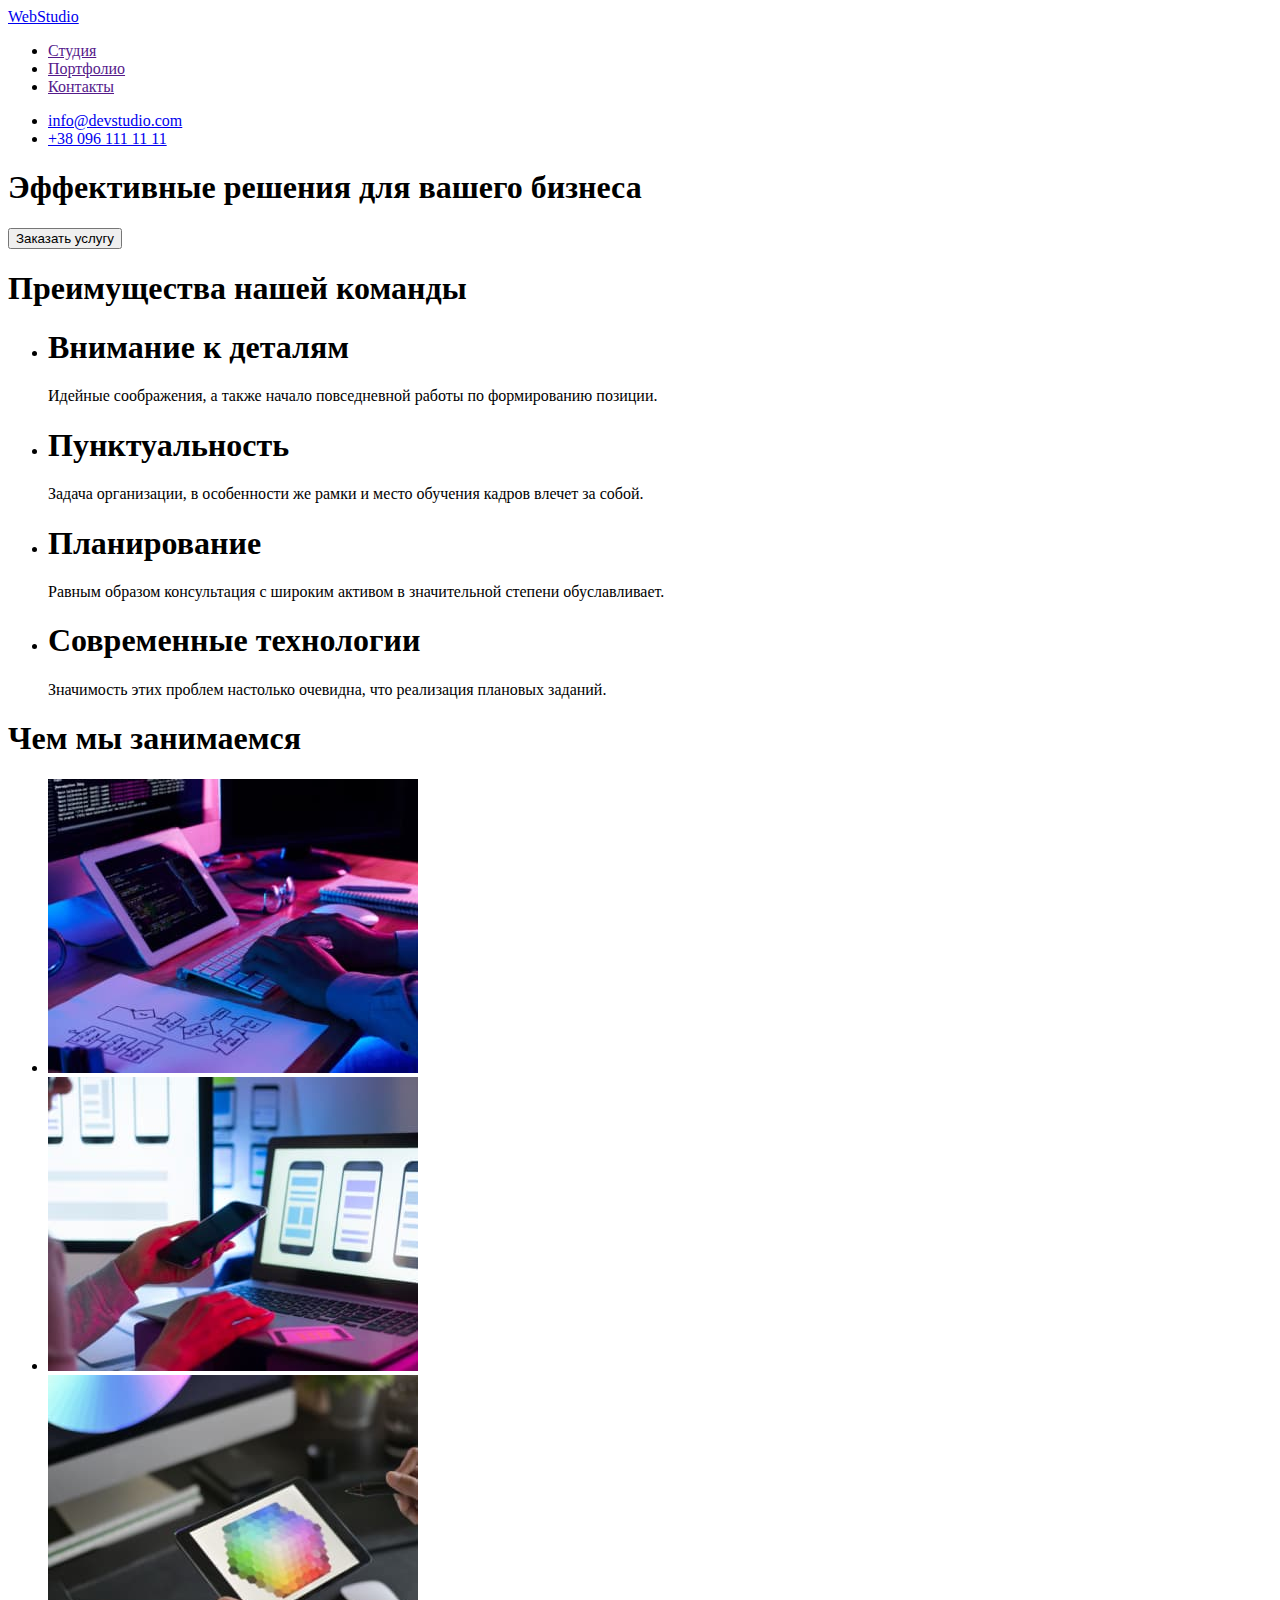
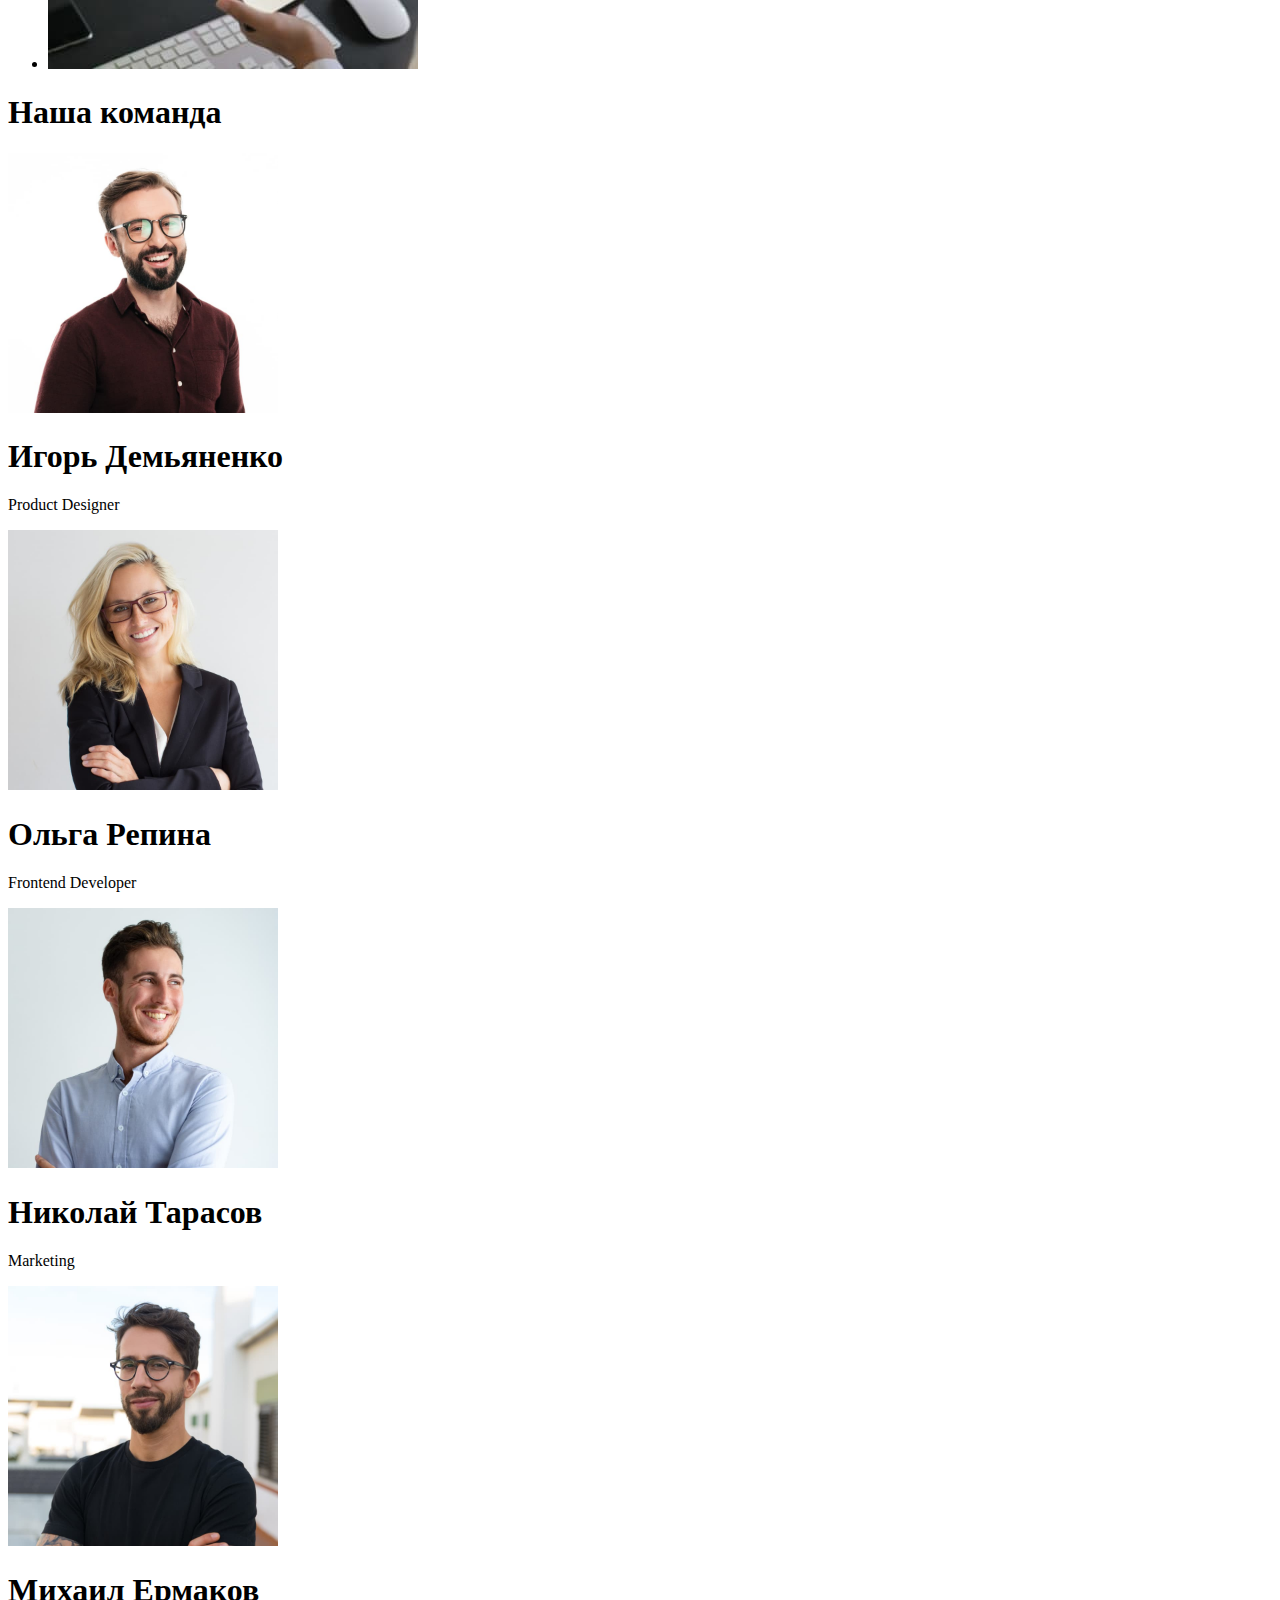
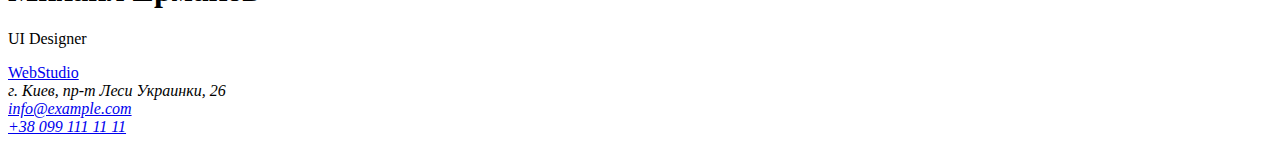
==== index.html @ 267cb359 "1 lesson commit" ====
<!DOCTYPE html>
<html lang="ru">
<head>
    <meta charset="UTF-8">
    <meta http-equiv="X-UA-Compatible" content="IE=edge">
    <meta name="viewport" content="width=device-width, initial-scale=1.0">
    <link href="css/style.css" rel="stylesheet" type="text/css">
    <title>Webstudio</title>
</head>
<body>
    <header>
        <a href="/index.html">WebStudio</a>
        <nav>
        <ul>
            <li><a href="">Студия</a></li>
            <li><a href="">Портфолио</a></li>
            <li><a href="">Контакты</a></li>
        </ul>
        </nav>
        <ul>
        <li><a href="mailto:info@devstudio.com">info@devstudio.com</a></li>
        <li><a href="tel:+38 096 111 11 11">+38 096 111 11 11</a></li>
    </header>
    <!--Начался hero-->
    <main>
<section>
    <h1>Эффективные решения для вашего бизнеса</h1>
    <button type="button">Заказать услугу</button>
</section>  
<section>
    <h1>Преимущества нашей команды</h1>
    <ul>
    <li>
        <h1>Внимание к деталям</h1>
        <p>Идейные соображения, а также начало повседневной работы по формированию позиции.</p>
        </li>
        <li>
            <h1>Пунктуальность</h1>
            <p>Задача организации, в особенности же рамки и место обучения кадров влечет за собой.</p>
            </li>
  <li>
      <h1>Планирование</h1> 
      <p>Равным образом консультация с широким активом в значительной степени обуславливает.</p>
      </li>
      <li>
          <h1>Современные технологии</h1>
          <p>Значимость этих проблем настолько очевидна, что реализация плановых заданий.</p>
          </li>
    </ul>
    </section>
    <section>
        <h1>Чем мы занимаемся</h1>
        <ul>
        <li>
            <img src="images/keyyboard.jpg" alt="Кто-то что-то печатает на клавиатуре"
            width="370">
            </li>
            <li>
                <img src="images/computer.jpg" alt="Кто-то работает за ноутбуком"
                width="370">
                </li>
                <li>
                    <img src="images/ipad.jpg" alt="Кто-то работает за планшетом"
                    width="370">
                    </li>
                    </section>
                    <section>
                        <h1>Наша команда</h1>
                        <li>
                            <img src="images/Man (1).jpg" alt="Мужчина"
                            width="270">
                            <h1>Игорь Демьяненко</h1>
                            <p>Product Designer</p>
                            </li>
                            <li>
                                <img src="images/Woman.jpg" alt="Женщина"
                                width="270">
                                <h1>Ольга Репина</h1>
                                <p>Frontend Developer</p>
                                </li>
                                <li>
                                    <img src="images/Second man.jpg" alt="Второй мужчина"
                                    width="270">
                                    <h1>Николай Тарасов</h1>
                                    <p>Marketing</p>
                    </li>
 <li>
     <img src="images/Third man.jpg" alt="Третий мужчина"
     width="270">
     <h1>Михаил Ермаков</h1>
     <p>UI Designer</p>
     </li>
     </section>
     </main>
     <footer>
        <a href="/index.html">WebStudio</a>
         <address>
             <li>г. Киев, пр-т Леси Украинки, 26</li>
             <li><a href="mailto:info@example.com">info@example.com</a></li>
             <li><a href="tel:+38 099 111 11 11">+38 099 111 11 11</a></li>
             </address>
             </footer>

</body>
</html>
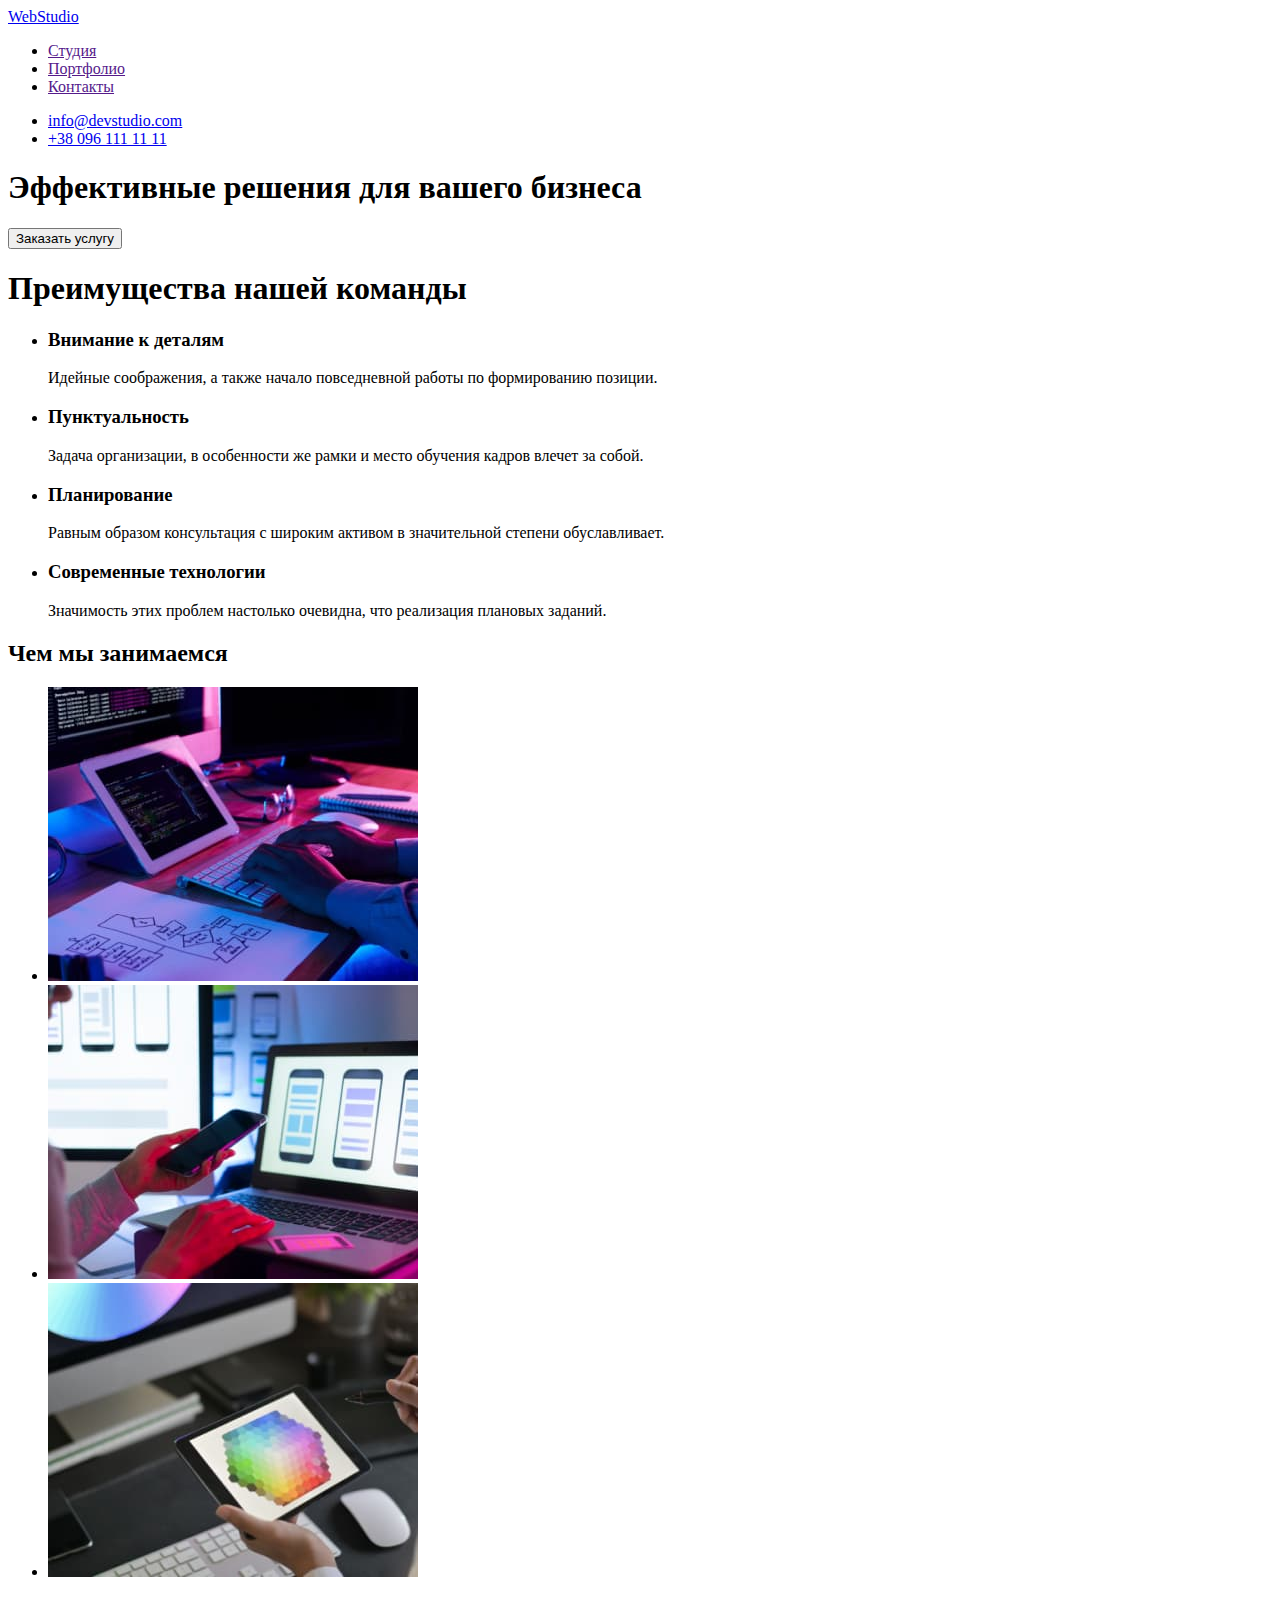
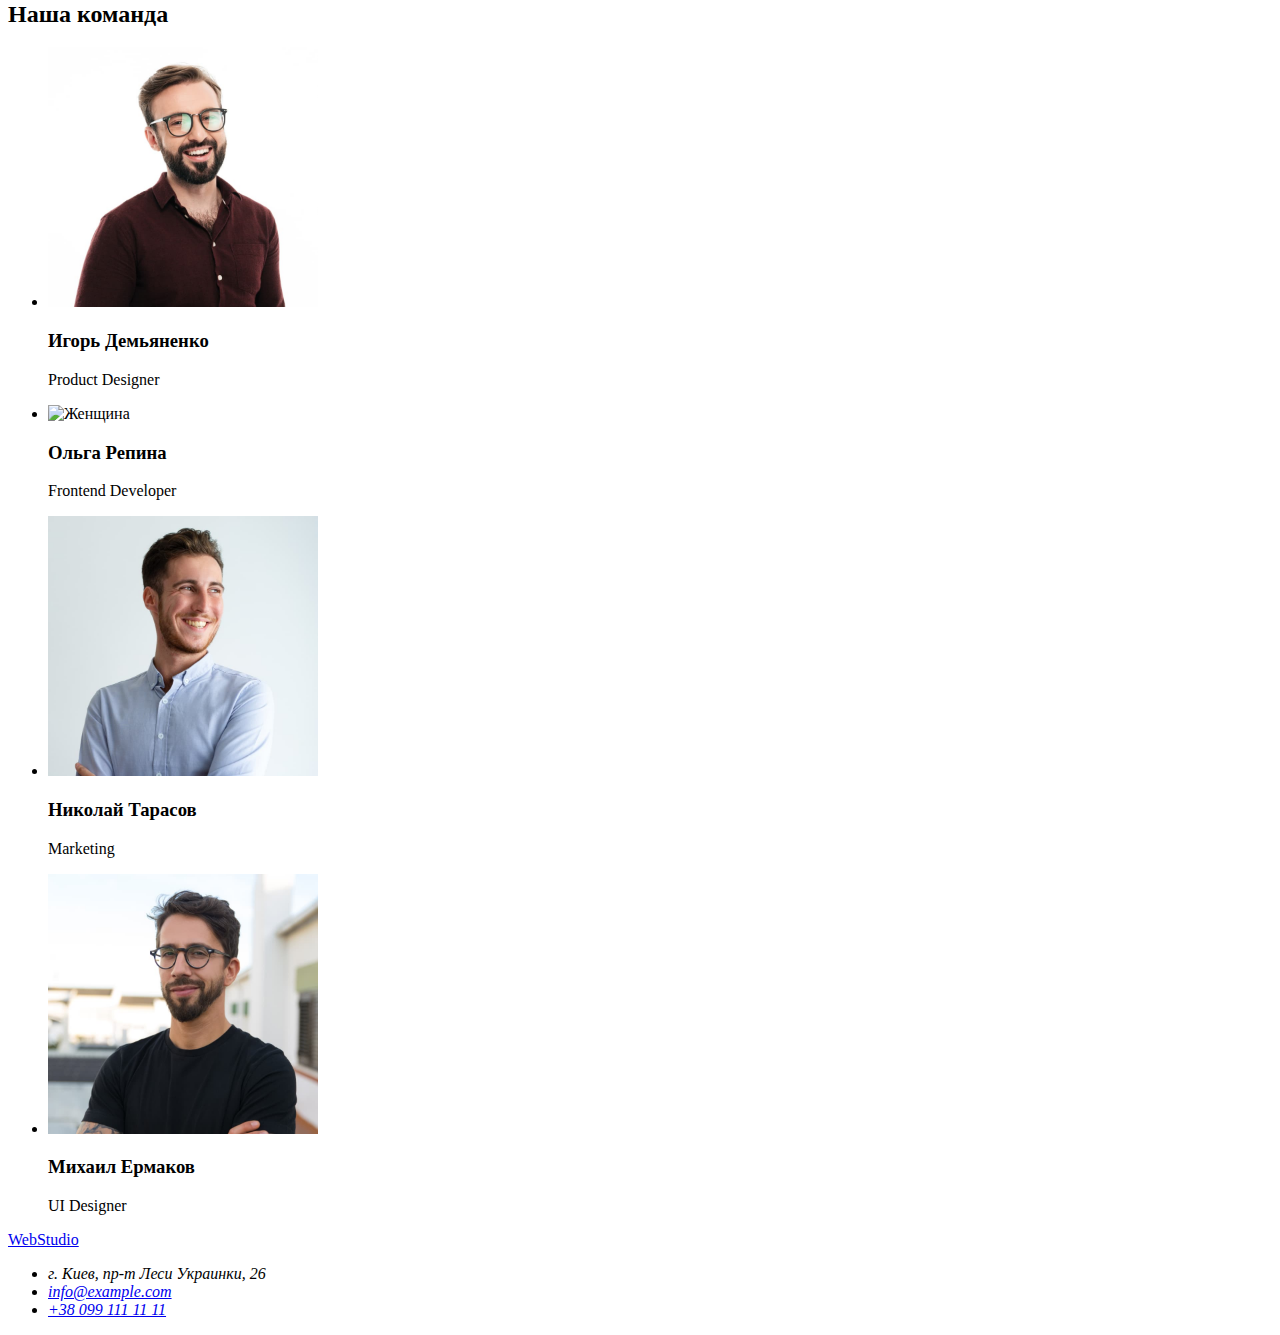
==== commit 08134793: "commit" ====
--- a/index.html
+++ b/index.html
@@ -1,105 +1,127 @@
 <!DOCTYPE html>
 <html lang="ru">
-<head>
-    <meta charset="UTF-8">
-    <meta http-equiv="X-UA-Compatible" content="IE=edge">
-    <meta name="viewport" content="width=device-width, initial-scale=1.0">
-    <link href="css/style.css" rel="stylesheet" type="text/css">
+  <head>
+    <meta charset="UTF-8" />
+    <meta http-equiv="X-UA-Compatible" content="IE=edge" />
+    <meta name="viewport" content="width=device-width, initial-scale=1.0" />
+    <link href="css/style.css" rel="stylesheet" type="text/css" />
     <title>Webstudio</title>
-</head>
-<body>
+  </head>
+  <body>
     <header>
-        <a href="/index.html">WebStudio</a>
-        <nav>
+      <a href="/index.html">WebStudio</a>
+      <nav>
         <ul>
-            <li><a href="">Студия</a></li>
-            <li><a href="">Портфолио</a></li>
-            <li><a href="">Контакты</a></li>
+          <li><a href="">Студия</a></li>
+          <li><a href="">Портфолио</a></li>
+          <li><a href="">Контакты</a></li>
         </ul>
-        </nav>
-        <ul>
+      </nav>
+      <ul>
         <li><a href="mailto:info@devstudio.com">info@devstudio.com</a></li>
-        <li><a href="tel:+38 096 111 11 11">+38 096 111 11 11</a></li>
+        <li><a href="tel:+380961111111">+38 096 111 11 11</a></li>
+      </ul>
     </header>
     <!--Начался hero-->
     <main>
-<section>
-    <h1>Эффективные решения для вашего бизнеса</h1>
-    <button type="button">Заказать услугу</button>
-</section>  
-<section>
-    <h1>Преимущества нашей команды</h1>
-    <ul>
-    <li>
-        <h1>Внимание к деталям</h1>
-        <p>Идейные соображения, а также начало повседневной работы по формированию позиции.</p>
-        </li>
-        <li>
-            <h1>Пунктуальность</h1>
-            <p>Задача организации, в особенности же рамки и место обучения кадров влечет за собой.</p>
-            </li>
-  <li>
-      <h1>Планирование</h1> 
-      <p>Равным образом консультация с широким активом в значительной степени обуславливает.</p>
-      </li>
-      <li>
-          <h1>Современные технологии</h1>
-          <p>Значимость этих проблем настолько очевидна, что реализация плановых заданий.</p>
+      <section>
+        <h1>Эффективные решения для вашего бизнеса</h1>
+        <button type="button">Заказать услугу</button>
+      </section>
+      <section>
+        <h1>Преимущества нашей команды</h1>
+        <ul>
+          <li>
+            <h3>Внимание к деталям</h3>
+            <p>
+              Идейные соображения, а также начало повседневной работы по
+              формированию позиции.
+            </p>
           </li>
-    </ul>
-    </section>
-    <section>
-        <h1>Чем мы занимаемся</h1>
+          <li>
+            <h3>Пунктуальность</h3>
+            <p>
+              Задача организации, в особенности же рамки и место обучения кадров
+              влечет за собой.
+            </p>
+          </li>
+          <li>
+            <h3>Планирование</h3>
+            <p>
+              Равным образом консультация с широким активом в значительной
+              степени обуславливает.
+            </p>
+          </li>
+          <li>
+            <h3>Современные технологии</h3>
+            <p>
+              Значимость этих проблем настолько очевидна, что реализация
+              плановых заданий.
+            </p>
+          </li>
+        </ul>
+      </section>
+      <section>
+        <h2>Чем мы занимаемся</h2>
         <ul>
-        <li>
-            <img src="images/keyyboard.jpg" alt="Кто-то что-то печатает на клавиатуре"
-            width="370">
-            </li>
-            <li>
-                <img src="images/computer.jpg" alt="Кто-то работает за ноутбуком"
-                width="370">
-                </li>
-                <li>
-                    <img src="images/ipad.jpg" alt="Кто-то работает за планшетом"
-                    width="370">
-                    </li>
-                    </section>
-                    <section>
-                        <h1>Наша команда</h1>
-                        <li>
-                            <img src="images/Man (1).jpg" alt="Мужчина"
-                            width="270">
-                            <h1>Игорь Демьяненко</h1>
-                            <p>Product Designer</p>
-                            </li>
-                            <li>
-                                <img src="images/Woman.jpg" alt="Женщина"
-                                width="270">
-                                <h1>Ольга Репина</h1>
-                                <p>Frontend Developer</p>
-                                </li>
-                                <li>
-                                    <img src="images/Second man.jpg" alt="Второй мужчина"
-                                    width="270">
-                                    <h1>Николай Тарасов</h1>
-                                    <p>Marketing</p>
-                    </li>
- <li>
-     <img src="images/Third man.jpg" alt="Третий мужчина"
-     width="270">
-     <h1>Михаил Ермаков</h1>
-     <p>UI Designer</p>
-     </li>
-     </section>
-     </main>
-     <footer>
-        <a href="/index.html">WebStudio</a>
-         <address>
-             <li>г. Киев, пр-т Леси Украинки, 26</li>
-             <li><a href="mailto:info@example.com">info@example.com</a></li>
-             <li><a href="tel:+38 099 111 11 11">+38 099 111 11 11</a></li>
-             </address>
-             </footer>
-
-</body>
+          <li>
+            <img
+              src="images/keyyboard.jpg"
+              alt="Человек печатает на клавиатуре"
+              width="370"
+            />
+          </li>
+          <li>
+            <img
+              src="images/computer.jpg"
+              alt="Человек работает за ноутбуком"
+              width="370"
+            />
+          </li>
+          <li>
+            <img
+              src="images/ipad.jpg"
+              alt="Человек работает за планшетом"
+              width="370"
+            />
+          </li>
+        </ul>
+      </section>
+      <section>
+        <h2>Наша команда</h2>
+        <ul>
+          <li>
+            <img src="images/maan.jpg" alt="Мужчина" width="270" />
+            <h3>Игорь Демьяненко</h3>
+            <p>Product Designer</p>
+          </li>
+          <li>
+            <img src="images/woman.jpg" alt="Женщина" width="270" />
+            <h3>Ольга Репина</h3>
+            <p>Frontend Developer</p>
+          </li>
+          <li>
+            <img src="images/secondman.jpg" alt="Второй мужчина" width="270" />
+            <h3>Николай Тарасов</h3>
+            <p>Marketing</p>
+          </li>
+          <li>
+            <img src="images/thirdman.jpg" alt="Третий мужчина" width="270" />
+            <h3>Михаил Ермаков</h3>
+            <p>UI Designer</p>
+          </li>
+        </ul>
+      </section>
+    </main>
+    <footer>
+      <a href="/index.html">WebStudio</a>
+      <address>
+        <ul>
+          <li>г. Киев, пр-т Леси Украинки, 26</li>
+          <li><a href="mailto:info@example.com">info@example.com</a></li>
+          <li><a href="tel:+380991111111">+38 099 111 11 11</a></li>
+        </ul>
+      </address>
+    </footer>
+  </body>
 </html>
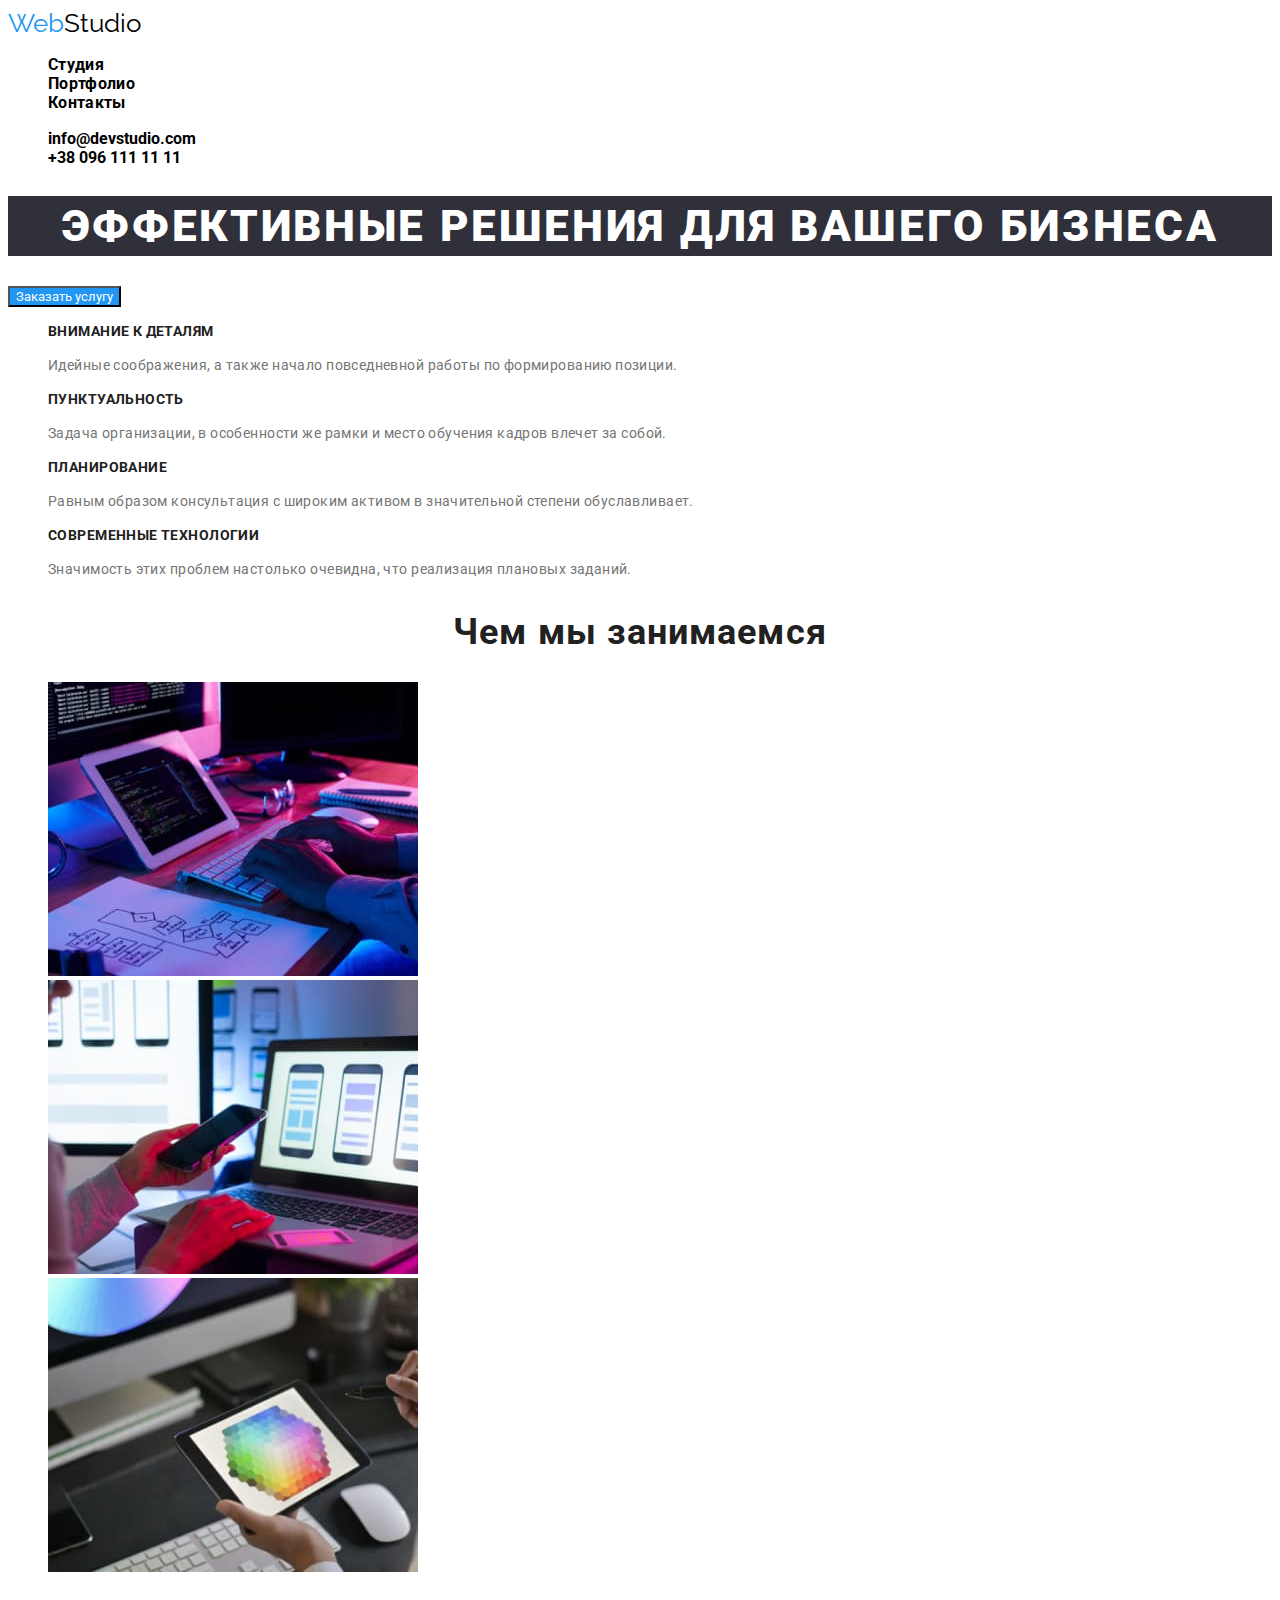
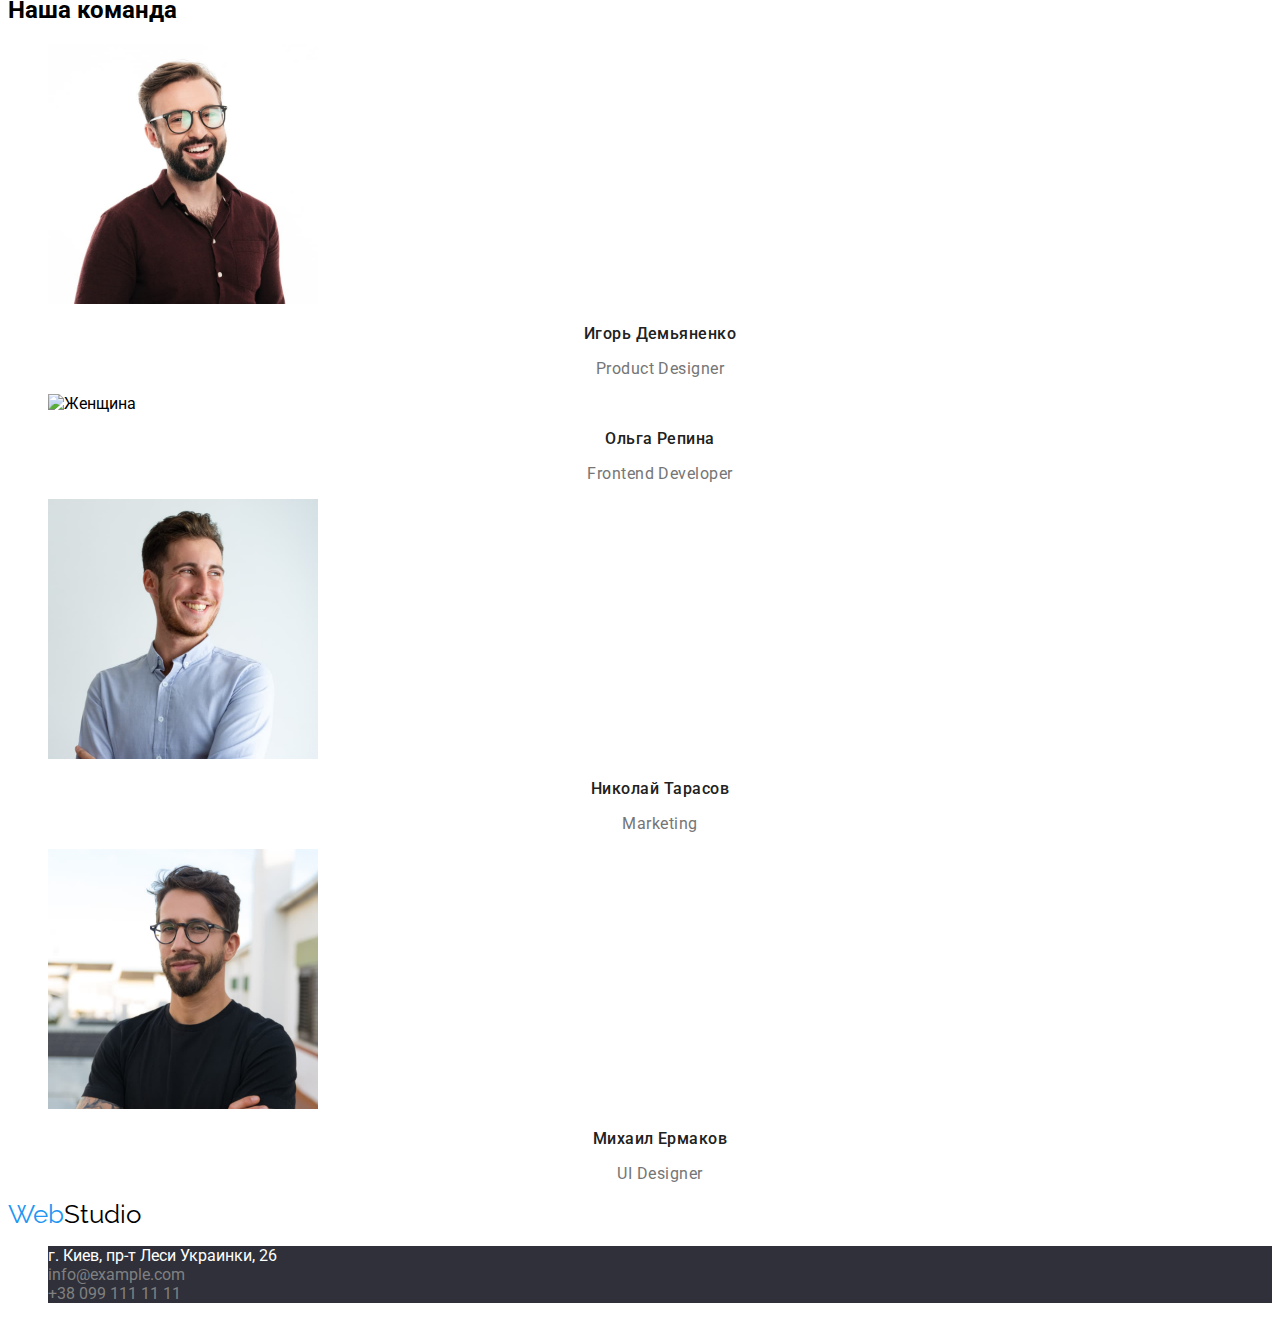
==== commit ebb25593: "css1" ====
--- a/index.html
+++ b/index.html
@@ -5,81 +5,86 @@
     <meta http-equiv="X-UA-Compatible" content="IE=edge" />
     <meta name="viewport" content="width=device-width, initial-scale=1.0" />
     <link href="css/style.css" rel="stylesheet" type="text/css" />
+    <link rel="preconnect" href="https://fonts.googleapis.com">
+<link rel="preconnect" href="https://fonts.gstatic.com" crossorigin>
+<link href="https://fonts.googleapis.com/css2?family=Roboto&display=swap" rel="stylesheet">
+<link rel="preconnect" href="https://fonts.googleapis.com">
+<link rel="preconnect" href="https://fonts.gstatic.com" crossorigin>
+<link href="https://fonts.googleapis.com/css2?family=Raleway:wght@700&family=Roboto&display=swap" rel="stylesheet">
     <title>Webstudio</title>
   </head>
   <body>
-    <header>
-      <a href="/index.html">WebStudio</a>
-      <nav>
-        <ul>
-          <li><a href="">Студия</a></li>
-          <li><a href="">Портфолио</a></li>
-          <li><a href="">Контакты</a></li>
+    <header class="header">
+      <nav class="header-nav">
+        <a class="header-logo link" href="/index.html"><span class="header-span">Web</span>Studio</a>
+        <ul class="list header-list">
+          <li class="header-item"><a class="link header-link" href=""><b>Студия</b></a></li>
+          <li class="header-item"><a class="link header-link" href=""><b>Портфолио</b></a></li>
+          <li class="header-item"><a class="link header-link" href=""><b>Контакты</b></a></li>
         </ul>
       </nav>
-      <ul>
-        <li><a href="mailto:info@devstudio.com">info@devstudio.com</a></li>
-        <li><a href="tel:+380961111111">+38 096 111 11 11</a></li>
+      <ul class="list contacts-list">
+        <li class="header-item"><a class="link header-contact" href="mailto:info@devstudio.com"><b>info@devstudio.com</b></a></li>
+        <li class="header-item"><a class="link header-contact" href="tel:+380961111111"><b>+38 096 111 11 11</b></a></li>
       </ul>
     </header>
     <!--Начался hero-->
     <main>
-      <section>
-        <h1>Эффективные решения для вашего бизнеса</h1>
-        <button type="button">Заказать услугу</button>
+      <section class="hero">
+        <h1 class="hero-title">Эффективные решения для вашего бизнеса</h1>
+        <button class="hero-btn" type="button">Заказать услугу</button>
       </section>
-      <section>
-        <h1>Преимущества нашей команды</h1>
-        <ul>
-          <li>
-            <h3>Внимание к деталям</h3>
-            <p>
+      <section class="about">
+        <ul class="list about-list">
+          <li class="about-item">
+            <h3 class="about-second-title">Внимание к деталям</h3>
+            <p class="about-after-title">
               Идейные соображения, а также начало повседневной работы по
               формированию позиции.
             </p>
           </li>
-          <li>
-            <h3>Пунктуальность</h3>
-            <p>
+          <li class="about-item">
+            <h3 class="about-second-title">Пунктуальность</h3>
+            <p class="about-after-title">
               Задача организации, в особенности же рамки и место обучения кадров
               влечет за собой.
             </p>
           </li>
-          <li>
-            <h3>Планирование</h3>
-            <p>
+          <li class="about-item">
+            <h3 class="about-second-title">Планирование</h3>
+            <p class="about-after-title">
               Равным образом консультация с широким активом в значительной
               степени обуславливает.
             </p>
           </li>
-          <li>
-            <h3>Современные технологии</h3>
-            <p>
+          <li class="about-item">
+            <h3 class="about-second-title">Современные технологии</h3>
+            <p class="about-after-title">
               Значимость этих проблем настолько очевидна, что реализация
               плановых заданий.
             </p>
           </li>
         </ul>
       </section>
-      <section>
-        <h2>Чем мы занимаемся</h2>
-        <ul>
-          <li>
-            <img
+      <section class="whatdo">
+        <h2 class="whatdo-title">Чем мы занимаемся</h2>
+        <ul class="list whatdo-list">
+          <li class="whatdo-item">
+            <img class="whatdo-picture"
               src="images/keyyboard.jpg"
               alt="Человек печатает на клавиатуре"
               width="370"
             />
           </li>
-          <li>
-            <img
+          <li class="whatdo-item">
+            <img class="whatdo-picture"
               src="images/computer.jpg"
               alt="Человек работает за ноутбуком"
               width="370"
             />
           </li>
-          <li>
-            <img
+          <li class="whatdo-item">
+            <img class="whatdo-picture"
               src="images/ipad.jpg"
               alt="Человек работает за планшетом"
               width="370"
@@ -87,39 +92,39 @@
           </li>
         </ul>
       </section>
-      <section>
-        <h2>Наша команда</h2>
-        <ul>
-          <li>
-            <img src="images/maan.jpg" alt="Мужчина" width="270" />
-            <h3>Игорь Демьяненко</h3>
-            <p>Product Designer</p>
+      <section class="team">
+        <h2 class="team-title">Наша команда</h2>
+        <ul class="lsit team-list">
+          <li class="team-item">
+            <img class="team-picture" src="images/maan.jpg" alt="Мужчина" width="270" />
+            <h3 class="team-second-title">Игорь Демьяненко</h3>
+            <p class="team-after-title">Product Designer</p>
           </li>
-          <li>
-            <img src="images/woman.jpg" alt="Женщина" width="270" />
-            <h3>Ольга Репина</h3>
-            <p>Frontend Developer</p>
+          <li class="team-item">
+            <img class="team-picture" src="images/woman.jpg" alt="Женщина" width="270" />
+            <h3 class="team-second-title">Ольга Репина</h3>
+            <p class="team-after-title">Frontend Developer</p>
           </li>
-          <li>
-            <img src="images/secondman.jpg" alt="Второй мужчина" width="270" />
-            <h3>Николай Тарасов</h3>
-            <p>Marketing</p>
+          <li class="team-item">
+            <img class="team-picture" src="images/secondman.jpg" alt="Второй мужчина" width="270" />
+            <h3 class="team-second-title">Николай Тарасов</h3>
+            <p class="team-after-title">Marketing</p>
           </li>
-          <li>
-            <img src="images/thirdman.jpg" alt="Третий мужчина" width="270" />
-            <h3>Михаил Ермаков</h3>
-            <p>UI Designer</p>
+          <li class="team-item">
+            <img class="team-picture" src="images/thirdman.jpg" alt="Третий мужчина" width="270" />
+            <h3 class="team-second-title">Михаил Ермаков</h3>
+            <p class="team-after-title">UI Designer</p>
           </li>
         </ul>
       </section>
     </main>
-    <footer>
-      <a href="/index.html">WebStudio</a>
-      <address>
-        <ul>
-          <li>г. Киев, пр-т Леси Украинки, 26</li>
-          <li><a href="mailto:info@example.com">info@example.com</a></li>
-          <li><a href="tel:+380991111111">+38 099 111 11 11</a></li>
+    <footer class="footer">
+      <a class="link footer-logo" href="/index.html"><span class="footer-span">Web</span>Studio</a>
+      <address class="footer-adress">
+        <ul class="list footer-list">
+          <li class="footer-item adress">г. Киев, пр-т Леси Украинки, 26</li>
+          <li class="footer-item"><a class="link footer-contact" href="mailto:info@example.com">info@example.com</a></li>
+          <li class="footer-item"><a class="link footer-contact" href="tel:+380991111111">+38 099 111 11 11</a></li>
         </ul>
       </address>
     </footer>
--- a/css/style.css
+++ b/css/style.css
@@ -0,0 +1,138 @@
+.link {
+  text-decoration: none;
+}
+.list {
+  .list-style: none;
+}
+
+body {
+  font-family: "Roboto", sans-serif;
+}
+
+.header-span {
+  color: #2196f3;
+}
+.header-logo {
+  color: black;
+  font-family: "Raleway";
+  font-size: 26px;
+  line-height: 31px;
+}
+.header-link:hover {
+  color: #2196f3;
+}
+.header-link {
+  font-weight: 500;
+  line-height: 1.14;
+  letter-spacing: 0.02em;
+  color: black;
+  width: 49px;
+}
+.header-contact:hover {
+  color: #2196f3;
+}
+.header-contact {
+  color: black;
+}
+li {
+  display: block;
+}
+.footer-span {
+  color: #2196f3;
+}
+
+.footer-logo {
+  color: black;
+  font-family: "Raleway";
+  font-size: 26px;
+  line-height: 31px;
+}
+
+.footer-item {
+  background-color: #2f303a;
+  font-style: normal;
+}
+.adress {
+  color: white;
+}
+
+.footer-contact {
+  color: grey;
+}
+
+.hero-btn {
+  color: white;
+  background-color: #2196f3;
+  font-family: inherit;
+}
+
+.hero-title {
+  text-align: center;
+  background: #2f303a;
+}
+
+.hero-title {
+  font-style: normal;
+  font-weight: 900;
+  font-size: 44px;
+  line-height: 60px;
+  /* or 136% */
+
+  text-align: center;
+  letter-spacing: 0.06em;
+  text-transform: uppercase;
+
+  color: #ffffff;
+}
+.hero-btn:hover {
+  background-color: #188ce8;
+}
+.about-second-title {
+  font-family: "Roboto";
+  font-style: normal;
+  font-weight: 700;
+  font-size: 14px;
+  line-height: 16px;
+  letter-spacing: 0.03em;
+  text-transform: uppercase;
+
+  color: #212121;
+}
+.about-after-title {
+  font-weight: 400;
+  font-size: 14px;
+  line-height: 24px;
+  letter-spacing: 0.03em;
+  color: #757575;
+}
+
+.whatdo-title {
+  font-family: "Roboto";
+  font-style: normal;
+  font-weight: 700;
+  font-size: 36px;
+  line-height: 42px;
+  text-align: center;
+  letter-spacing: 0.03em;
+  color: #212121;
+}
+.team-second-title {
+  font-family: "Roboto";
+  font-style: normal;
+  font-weight: 500;
+  font-size: 16px;
+  line-height: 19px;
+  text-align: center;
+  letter-spacing: 0.03em;
+  color: #212121;
+}
+.team-after-title {
+  font-family: "Roboto";
+  font-style: normal;
+  font-weight: 400;
+  font-size: 16px;
+  line-height: 19px;
+  text-align: center;
+  letter-spacing: 0.03em;
+  color: #757575;
+}
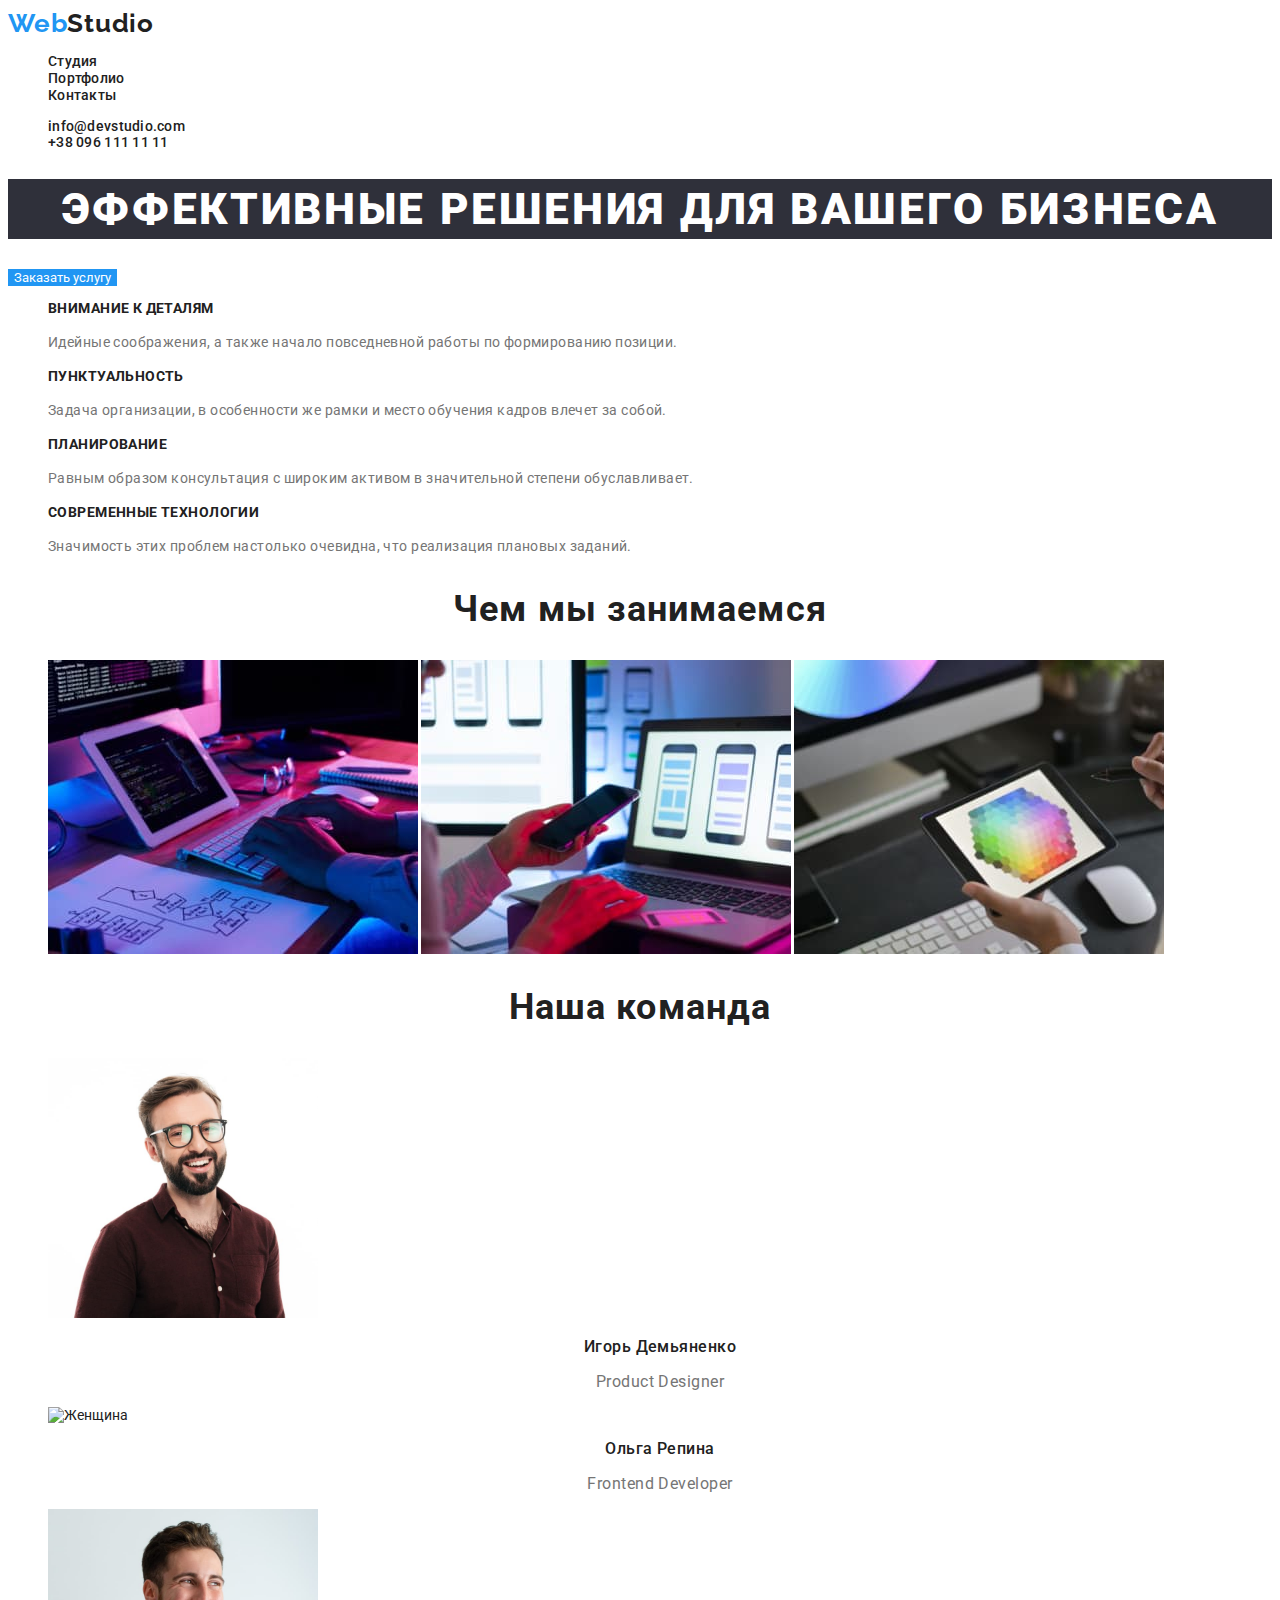
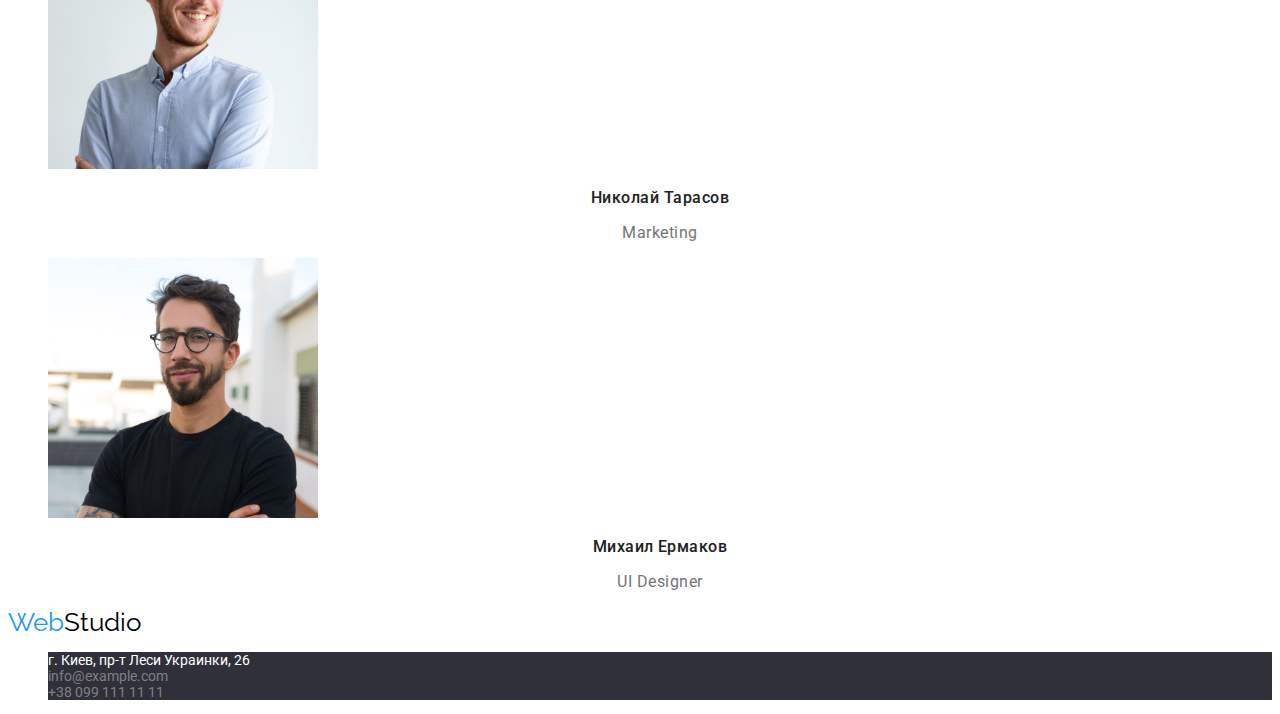
==== commit d7150fa9: "Added portfolio html and css styles" ====
--- a/index.html
+++ b/index.html
@@ -5,27 +5,44 @@
     <meta http-equiv="X-UA-Compatible" content="IE=edge" />
     <meta name="viewport" content="width=device-width, initial-scale=1.0" />
     <link href="css/style.css" rel="stylesheet" type="text/css" />
-    <link rel="preconnect" href="https://fonts.googleapis.com">
-<link rel="preconnect" href="https://fonts.gstatic.com" crossorigin>
-<link href="https://fonts.googleapis.com/css2?family=Roboto&display=swap" rel="stylesheet">
-<link rel="preconnect" href="https://fonts.googleapis.com">
-<link rel="preconnect" href="https://fonts.gstatic.com" crossorigin>
-<link href="https://fonts.googleapis.com/css2?family=Raleway:wght@700&family=Roboto&display=swap" rel="stylesheet">
+
+    <link rel="preconnect" href="https://fonts.googleapis.com" />
+    <link rel="preconnect" href="https://fonts.gstatic.com" crossorigin />
+    <link
+      href="https://fonts.googleapis.com/css2?family=Raleway:wght@700&family=Roboto:wght@400;500;700;900&display=swap"
+      rel="stylesheet"
+    />
     <title>Webstudio</title>
   </head>
   <body>
     <header class="header">
       <nav class="header-nav">
-        <a class="header-logo link" href="/index.html"><span class="header-span">Web</span>Studio</a>
+        <a class="header-logo link" href="/index.html"
+          ><span class="header-span">Web</span>Studio</a
+        >
         <ul class="list header-list">
-          <li class="header-item"><a class="link header-link" href=""><b>Студия</b></a></li>
-          <li class="header-item"><a class="link header-link" href=""><b>Портфолио</b></a></li>
-          <li class="header-item"><a class="link header-link" href=""><b>Контакты</b></a></li>
+          <li class="header-item">
+            <a class="link header-link" href="/index.html">Студия</a>
+          </li>
+          <li class="header-item">
+            <a class="link header-link" href="/portfolio.html">Портфолио</a>
+          </li>
+          <li class="header-item">
+            <a class="link header-link" href="">Контакты</a>
+          </li>
         </ul>
       </nav>
       <ul class="list contacts-list">
-        <li class="header-item"><a class="link header-contact" href="mailto:info@devstudio.com"><b>info@devstudio.com</b></a></li>
-        <li class="header-item"><a class="link header-contact" href="tel:+380961111111"><b>+38 096 111 11 11</b></a></li>
+        <li class="header-item">
+          <a class="link header-contact" href="mailto:info@devstudio.com"
+            >info@devstudio.com</a
+          >
+        </li>
+        <li class="header-item">
+          <a class="link header-contact" href="tel:+380961111111"
+            >+38 096 111 11 11</a
+          >
+        </li>
       </ul>
     </header>
     <!--Начался hero-->
@@ -70,21 +87,24 @@
         <h2 class="whatdo-title">Чем мы занимаемся</h2>
         <ul class="list whatdo-list">
           <li class="whatdo-item">
-            <img class="whatdo-picture"
+            <img
+              class="whatdo-picture"
               src="images/keyyboard.jpg"
               alt="Человек печатает на клавиатуре"
               width="370"
             />
           </li>
           <li class="whatdo-item">
-            <img class="whatdo-picture"
+            <img
+              class="whatdo-picture"
               src="images/computer.jpg"
               alt="Человек работает за ноутбуком"
               width="370"
             />
           </li>
           <li class="whatdo-item">
-            <img class="whatdo-picture"
+            <img
+              class="whatdo-picture"
               src="images/ipad.jpg"
               alt="Человек работает за планшетом"
               width="370"
@@ -94,24 +114,44 @@
       </section>
       <section class="team">
         <h2 class="team-title">Наша команда</h2>
-        <ul class="lsit team-list">
+        <ul class="list team-list">
           <li class="team-item">
-            <img class="team-picture" src="images/maan.jpg" alt="Мужчина" width="270" />
+            <img
+              class="team-picture"
+              src="images/maan.jpg"
+              alt="Мужчина"
+              width="270"
+            />
             <h3 class="team-second-title">Игорь Демьяненко</h3>
             <p class="team-after-title">Product Designer</p>
           </li>
           <li class="team-item">
-            <img class="team-picture" src="images/woman.jpg" alt="Женщина" width="270" />
+            <img
+              class="team-picture"
+              src="images/woman.jpg"
+              alt="Женщина"
+              width="270"
+            />
             <h3 class="team-second-title">Ольга Репина</h3>
             <p class="team-after-title">Frontend Developer</p>
           </li>
           <li class="team-item">
-            <img class="team-picture" src="images/secondman.jpg" alt="Второй мужчина" width="270" />
+            <img
+              class="team-picture"
+              src="images/secondman.jpg"
+              alt="Второй мужчина"
+              width="270"
+            />
             <h3 class="team-second-title">Николай Тарасов</h3>
             <p class="team-after-title">Marketing</p>
           </li>
           <li class="team-item">
-            <img class="team-picture" src="images/thirdman.jpg" alt="Третий мужчина" width="270" />
+            <img
+              class="team-picture"
+              src="images/thirdman.jpg"
+              alt="Третий мужчина"
+              width="270"
+            />
             <h3 class="team-second-title">Михаил Ермаков</h3>
             <p class="team-after-title">UI Designer</p>
           </li>
@@ -119,12 +159,22 @@
       </section>
     </main>
     <footer class="footer">
-      <a class="link footer-logo" href="/index.html"><span class="footer-span">Web</span>Studio</a>
+      <a class="link footer-logo" href="/index.html"
+        ><span class="footer-span">Web</span>Studio</a
+      >
       <address class="footer-adress">
         <ul class="list footer-list">
           <li class="footer-item adress">г. Киев, пр-т Леси Украинки, 26</li>
-          <li class="footer-item"><a class="link footer-contact" href="mailto:info@example.com">info@example.com</a></li>
-          <li class="footer-item"><a class="link footer-contact" href="tel:+380991111111">+38 099 111 11 11</a></li>
+          <li class="footer-item">
+            <a class="link footer-contact" href="mailto:info@example.com"
+              >info@example.com</a
+            >
+          </li>
+          <li class="footer-item">
+            <a class="link footer-contact" href="tel:+380991111111"
+              >+38 099 111 11 11</a
+            >
+          </li>
         </ul>
       </address>
     </footer>
--- a/css/style.css
+++ b/css/style.css
@@ -1,51 +1,160 @@
+:root {
+  --dark-color: #212121;
+  --hover-color: #2196f3;
+}
+body {
+  font-family: "Roboto", sans-serif;
+  color: var(--dark-color);
+  font-weight: 400;
+  font-size: 14px;
+}
+
+button {
+  border: none;
+  text-decoration: none;
+  cursor: pointer;
+  text-align: center;
+}
+
 .link {
   text-decoration: none;
+  color: var(--dark-color);
 }
 .list {
-  .list-style: none;
-}
-
-body {
-  font-family: "Roboto", sans-serif;
-}
-
-.header-span {
-  color: #2196f3;
-}
+  list-style: none;
+}
+
+/* li {
+  display: block;
+} */
+
 .header-logo {
-  color: black;
+  color: var(--dark-color);
   font-family: "Raleway";
   font-size: 26px;
-  line-height: 31px;
-}
-.header-link:hover {
-  color: #2196f3;
-}
+  line-height: calc(31 / 26);
+  letter-spacing: 0.03em;
+  font-style: normal;
+  font-weight: 700;
+}
+
+.header-span {
+  color: var(--hover-color);
+}
+
 .header-link {
   font-weight: 500;
   line-height: 1.14;
   letter-spacing: 0.02em;
-  color: black;
-  width: 49px;
-}
-.header-contact:hover {
-  color: #2196f3;
-}
+}
+
+.header-link:hover,
+:focus {
+  color: var(--hover-color);
+  background-color: white;
+}
+
+.header-contact:hover,
+:focus {
+  color: var(--hover-color);
+  background-color: white;
+}
+
 .header-contact {
-  color: black;
-}
-li {
-  display: block;
-}
+  color: var(--dark-color);
+  font-weight: 500;
+  font-size: 14px;
+  line-height: calc(16 / 14);
+  letter-spacing: 0.02em;
+}
+
+.hero-btn {
+  color: white;
+  background-color: var(--hover-color);
+  font-family: inherit;
+}
+
+.hero-btn:hover,
+:focus {
+  background-color: #188ce8;
+}
+
+.hero-title {
+  background: #2f303a;
+
+  font-weight: 900;
+  font-size: 44px;
+  line-height: calc(60 / 44);
+  text-align: center;
+  letter-spacing: 0.06em;
+  text-transform: uppercase;
+  color: #ffffff;
+}
+
+.about-second-title {
+  font-family: "Roboto";
+  font-weight: 700;
+  font-size: 14px;
+  line-height: calc(16 / 14);
+  letter-spacing: 0.03em;
+  text-transform: uppercase;
+  color: var(--dark-color);
+}
+.about-after-title {
+  font-size: 14px;
+  line-height: calc(24 / 14);
+  letter-spacing: 0.03em;
+  color: #757575;
+}
+
+.whatdo-title {
+  font-family: "Roboto";
+  font-weight: 700;
+  font-size: 36px;
+  line-height: calc(42 / 36);
+  text-align: center;
+  letter-spacing: 0.03em;
+}
+
+.whatdo-item {
+  display: inline;
+}
+
+.team-title {
+  font-weight: bold;
+  font-size: 36px;
+  line-height: calc(42 / 36);
+  text-align: center;
+  letter-spacing: 0.03em;
+}
+
+.team-second-title {
+  font-family: "Roboto";
+  font-weight: 500;
+  font-size: 16px;
+  line-height: calc(19 / 16);
+  text-align: center;
+  letter-spacing: 0.03em;
+}
+.team-after-title {
+  font-size: 16px;
+  line-height: calc(19 / 16);
+  text-align: center;
+  letter-spacing: 0.03em;
+  color: #757575;
+}
+
+/* continue */
+
 .footer-span {
-  color: #2196f3;
+  color: var(--hover-color);
 }
 
 .footer-logo {
   color: black;
   font-family: "Raleway";
   font-size: 26px;
-  line-height: 31px;
+  line-height: calc(31 / 26);
 }
 
 .footer-item {
@@ -60,79 +169,39 @@
   color: grey;
 }
 
-.hero-btn {
-  color: white;
-  background-color: #2196f3;
-  font-family: inherit;
-}
-
-.hero-title {
-  text-align: center;
-  background: #2f303a;
-}
-
-.hero-title {
+/*------------------------------------------------------------PORTFOLIO----------------------------------------------------*/
+:root {
+  --portfolio-btn-color: #212121;
+}
+.portfolio-btn:hover,
+:focus {
+  background: #2196f3;
+  color: var(--portfolio-btn-color);
+  box-shadow: 0px 3px 1px rgba(0, 0, 0, 0.1), 0px 1px 2px rgba(0, 0, 0, 0.08),
+    0px 2px 2px rgba(0, 0, 0, 0.12);
+}
+.portfolio-btn {
+  border-radius: 4px;
+  font-family: "Roboto";
   font-style: normal;
-  font-weight: 900;
-  font-size: 44px;
-  line-height: 60px;
-  /* or 136% */
-
-  text-align: center;
+  font-weight: 500;
+  font-size: 16px;
+  line-height: calc(26 / 16);
+  text-align: center;
+  letter-spacing: 0.03em;
+  background: #f5f4fa;
+}
+.portfolio-second-title {
+  font-weight: 700;
+  font-size: 18px;
+  line-height: calc(36 / 18);
   letter-spacing: 0.06em;
-  text-transform: uppercase;
-
-  color: #ffffff;
-}
-.hero-btn:hover {
-  background-color: #188ce8;
-}
-.about-second-title {
-  font-family: "Roboto";
-  font-style: normal;
-  font-weight: 700;
-  font-size: 14px;
-  line-height: 16px;
-  letter-spacing: 0.03em;
-  text-transform: uppercase;
-
-  color: #212121;
-}
-.about-after-title {
+  color: var(--portfolio-btn-color);
+}
+.portfolio-after-title {
   font-weight: 400;
-  font-size: 14px;
-  line-height: 24px;
+  font-size: 16px;
+  line-height: calc(30 / 16);
   letter-spacing: 0.03em;
   color: #757575;
 }
-
-.whatdo-title {
-  font-family: "Roboto";
-  font-style: normal;
-  font-weight: 700;
-  font-size: 36px;
-  line-height: 42px;
-  text-align: center;
-  letter-spacing: 0.03em;
-  color: #212121;
-}
-.team-second-title {
-  font-family: "Roboto";
-  font-style: normal;
-  font-weight: 500;
-  font-size: 16px;
-  line-height: 19px;
-  text-align: center;
-  letter-spacing: 0.03em;
-  color: #212121;
-}
-.team-after-title {
-  font-family: "Roboto";
-  font-style: normal;
-  font-weight: 400;
-  font-size: 16px;
-  line-height: 19px;
-  text-align: center;
-  letter-spacing: 0.03em;
-  color: #757575;
-}
